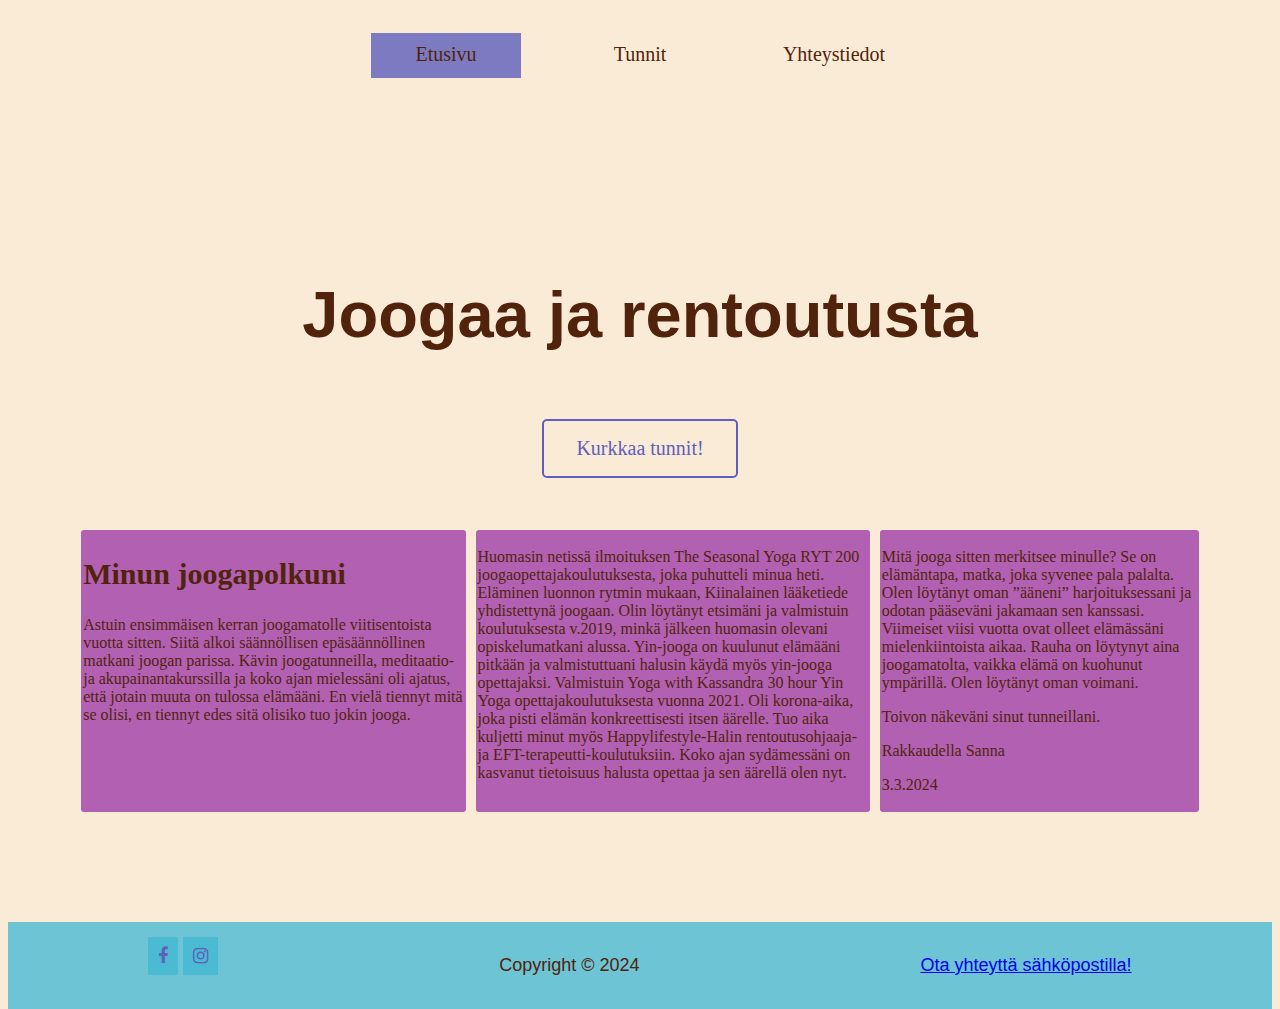
==== index.html @ 7939cbe0 "taustakuva yritys etusivulle" ====
<!DOCTYPE html>
<html lang="fi">
<head>
    <meta charset="UTF-8">
    <meta name="viewport" content="width=device-width, initial-scale=1.0">
    <meta name="robots" content="noindex">
    <meta name="googlebot" content="noindex">
    <link rel="stylesheet" href="tyyli.css"> 
    <link rel="stylesheet" href="https://cdnjs.cloudflare.com/ajax/libs/font-awesome/4.7.0/css/font-awesome.min.css">
    <title>Joogaa ja rentoutusta</title>
</head>
<body id="etusivu">
    <header>
        <nav>
            <a href="index.html" id="valittu">Etusivu</a>
            <a href="tunnit.html">Tunnit</a>
            <a href="yhteystiedot.html">Yhteystiedot</a>
        </nav>

        <h1 id="slogan">Joogaa ja rentoutusta</h1>
        <a href="tunnit.html" class="toimintakehote">Kurkkaa tunnit!</a>

    </header>
<div class="sisalto">
    <section class="grid-container" id="paasivu">
        <div class="grid-teksti1">
            <h2>Minun joogapolkuni</h2>
            <p>Astuin ensimmäisen kerran joogamatolle viitisentoista vuotta sitten. Siitä alkoi säännöllisen epäsäännöllinen matkani joogan parissa.  Kävin joogatunneilla, meditaatio- ja akupainantakurssilla ja koko ajan mielessäni oli ajatus, että jotain muuta on tulossa elämääni. En vielä tiennyt mitä se olisi, en tiennyt edes sitä olisiko tuo jokin jooga.</p>
        </div>

        <div class="grid-teksti2">
            <p>Huomasin netissä ilmoituksen The Seasonal Yoga RYT 200 joogaopettajakoulutuksesta, joka puhutteli minua heti. Eläminen luonnon rytmin mukaan, Kiinalainen lääketiede yhdistettynä joogaan. Olin löytänyt etsimäni ja valmistuin koulutuksesta v.2019, minkä jälkeen huomasin olevani opiskelumatkani alussa. Yin-jooga on kuulunut elämääni pitkään ja valmistuttuani halusin käydä myös yin-jooga opettajaksi. Valmistuin Yoga with Kassandra 30 hour Yin Yoga opettajakoulutuksesta vuonna 2021. Oli korona-aika, joka pisti elämän konkreettisesti itsen äärelle. Tuo aika kuljetti minut myös Happylifestyle-Halin rentoutusohjaaja- ja EFT-terapeutti-koulutuksiin. Koko ajan sydämessäni on kasvanut tietoisuus halusta opettaa ja sen äärellä olen nyt.</p>
        </div>
   
        <div class="grid-teksti3">
            <p>Mitä jooga sitten merkitsee minulle? Se on elämäntapa, matka, joka syvenee pala palalta. Olen löytänyt oman ”ääneni” harjoituksessani ja odotan pääseväni jakamaan sen kanssasi. Viimeiset viisi vuotta ovat olleet elämässäni mielenkiintoista aikaa. Rauha on löytynyt aina joogamatolta, vaikka elämä on kuohunut ympärillä. Olen löytänyt oman voimani.</p>
            <p>Toivon näkeväni sinut tunneillani.</p>
            <p>Rakkaudella Sanna</p>
            <p>3.3.2024</p>
        </div>
     </section>
    </div>
    <footer>
        <div>
            <a href="https://www.facebook.com"> <i class="fa fa-facebook"></i></a>
            <a href="https://www.instagram.com/"> <i class="fa fa-instagram"></i></a>
        </div>
        <div>
            <p>Copyright &copy; 2024</p>
        </div>
        <div>
            <p><a href="mailto:joogaa.rentoutusta@gmail.com">Ota yhteyttä sähköpostilla!</a></p>
        </div>
    </footer>
</body>
</html>
---- tyyli.css ----
body {
    background-color: antiquewhite;
    font-size: 16px;
}

h1 {
    color: #51230c;
    text-align: center;
    font-family: sans-serif;
}

p {
    color: #51230c;
}

h2, h3 {
    color: #51230c;
    text-align: left;
}

header{
    text-align: center;
    padding-top: 20px;
}

/*Some ikoni*/
.fa {
    padding: 10px;
    text-align: center;
    text-decoration: none;
    background-color: #42b8d3c5;
    color: #6060ba;
    font-size: 18px;
}

.fa:hover {
    opacity: 0.6;
}

/*päävalikko*/

nav a {
    color: #51230c;
    text-decoration: none;
    display:inline-block;
    border-bottom: #6060ba;
    font-family: cursive;
}

nav a:hover {
    color: #51230c;
    background-color:#6060bae0;
}

#valittu {
    color: #51230c;
    background-color: #6060bad0;
}

.toimintakehote {
    border: 2px solid #6060ba;
    border-radius: 5px;
    background-color: antiquewhite;
    font-family: cursive;
    color: #6060ba;
    padding: 16px 32px;
    text-align: center;
    text-decoration: none;
    display: inline-block;
    margin: 4px 2px;
    cursor: pointer;
}

/*Pääsivun sisällön asettelu*/
.grid-teksti1 {grid-area: g1;}
.grid-teksti2 {grid-area: g2;}
.grid-teksti3 {grid-area: g3;}

.grid-container {
    display: grid;
    gap: 10px;
    padding: 10px;
}

.grid-teksti1 {
    border: 2px solid #B260B2;
    border-radius: 3px;
    background-color: #B260B2;
    color:antiquewhite;
}

.grid-teksti2 {
    border: 2px solid #B260B2;
    border-radius: 3px;
    background-color: #B260B2;
    color:antiquewhite;
}

.grid-teksti3 {
    border: 2px solid #B260B2;
    border-radius: 3px;
    background-color: #B260B2;
    color:antiquewhite;
}

/*Tunnit välilehden asettelu*/
.grid-tunnit1 {grid-area: g1;}
.grid-maisema2-kuva {grid-area: g2;}
.grid-muut-tunnit {grid-area: g3;}

.grid-tuntisivu {
    display: grid;
    gap: 10px;
    padding: 10px;
}

/*Footer, joka sivulla sama*/
footer{
    font-family: sans-serif;
    font-size: 18px;
    color: #6060ba;
    background-color: #42b8d3c5;
    display: flex;
    justify-content: space-around;
    padding-top: 15px;
    padding-bottom: 15px;
    text-decoration: none;

}

/*Mobiilikoko*/
@media (max-width: 600px) {
    
    nav a {
        font-size: 15px;
        width: 100px;
        height: 20px;
        padding: 7px;
        margin: 3px 5px;
    }

    #slogan {
        font-size: 30px;
        padding: 20px;
    }

    .toimintakehote {
        font-size: 18px;
    }

    .sisalto {
        margin: 3% 5% 3% 5%;
    }

    .alisivu-sisalto {
        margin: 3% 5% 3% 5%;
        padding-top: 50px;
        flex-direction: column;
    }

    h1 {
        font-size: 25px;
    }

    h2 {
        font-size: 20px;
    }

    h3 {
        font-size: 18px;
    }

    #paasivu {
        grid-template-areas: 
        'g1'
        'g1'
        'g2'
        'g2'
        'g3'
        'g3';
    }

    .grid-tuntisivu {
        grid-template-areas:
        'g1'
        'g1'
        'g2'
        'g3'
        'g3'
        'g3';
    }

    footer {
        flex-direction: column;
        text-align: center;
    }
}

/*Tabletti koko*/
@media screen and (min-width: 600px) {

nav a {
    font-size: 15px;
    width: 100px;
    height: 20px;
    padding: 7px;
    margin: 3px 5px;
 }

 #slogan {
    font-size: 40px;
    padding-top: 100px;
    padding-bottom: 20px;
    padding-left: 50px;
    padding-right: 50px;
 }

 .toimintakehote {
    font-size: 20px;
 }

 .sisalto {
    margin: 3% 5% 3% 5%;
 }

 .alisivu-sisalto {
    margin: 3% 5% 3% 5%;
    flex-direction: column;
 }

 h1 {
    font-size: 30px;
 }

 h2 {
    font-size: 25px;
 }

 h3 {
    font-size: 20px;
 }

 #paasivu {
    grid-template-areas: 
    'g1'
    'g1'
    'g2'
    'g2'
    'g3'
    'g3';
 }

 .grid-tuntisivu {
    grid-template-areas: 
    'g1'
    'g1'
    'g2'
    'g3'
    'g3'
    'g3';
 }

 footer {
    flex-direction: column;
    text-align: center;
 }
    
}

/*Suuri näyttö*/
@media screen and (min-width: 1200px) {
    #etusivu {
        background-image: url(pexels-pixaby-268134.jpg);
        background-size: cover;
        height: 950px;
    }

nav a {
    font-size: 20px;
    width: 130px;
    height: 25px;
    padding: 10px;
    margin: 5px 20px;
}

#slogan {
    font-size: 65px;
    padding-top: 150px;
    padding-bottom: 20px;
    padding-left: 200px;
    padding-right: 200px;
}

.toimintakehote {
    font-size: 20px;
}

.sisalto {
   margin: 3% 5% 3% 5%; 
}

.alisivu-sisalto {
    margin: 3% 5% 3% 5%;
    padding-top: 100px;
}

h1 {
    font-size: 35px;
}

h2 {
    font-size: 30px;
}

h3 {
    font-size: 25px;
}

#paasivu {
    grid-template-areas: 
    'g1 g2 g3'
    'g1 g2 g3';
    margin-bottom: 100px;
}

.grid-tuntisivu {
    grid-template-areas: 
    'g1 g1 g2'
    'g3 g3 g3';
    margin-bottom: 50px;
}

footer{
    flex-direction: row;
    text-align: left;
    width: 100%;
}

}
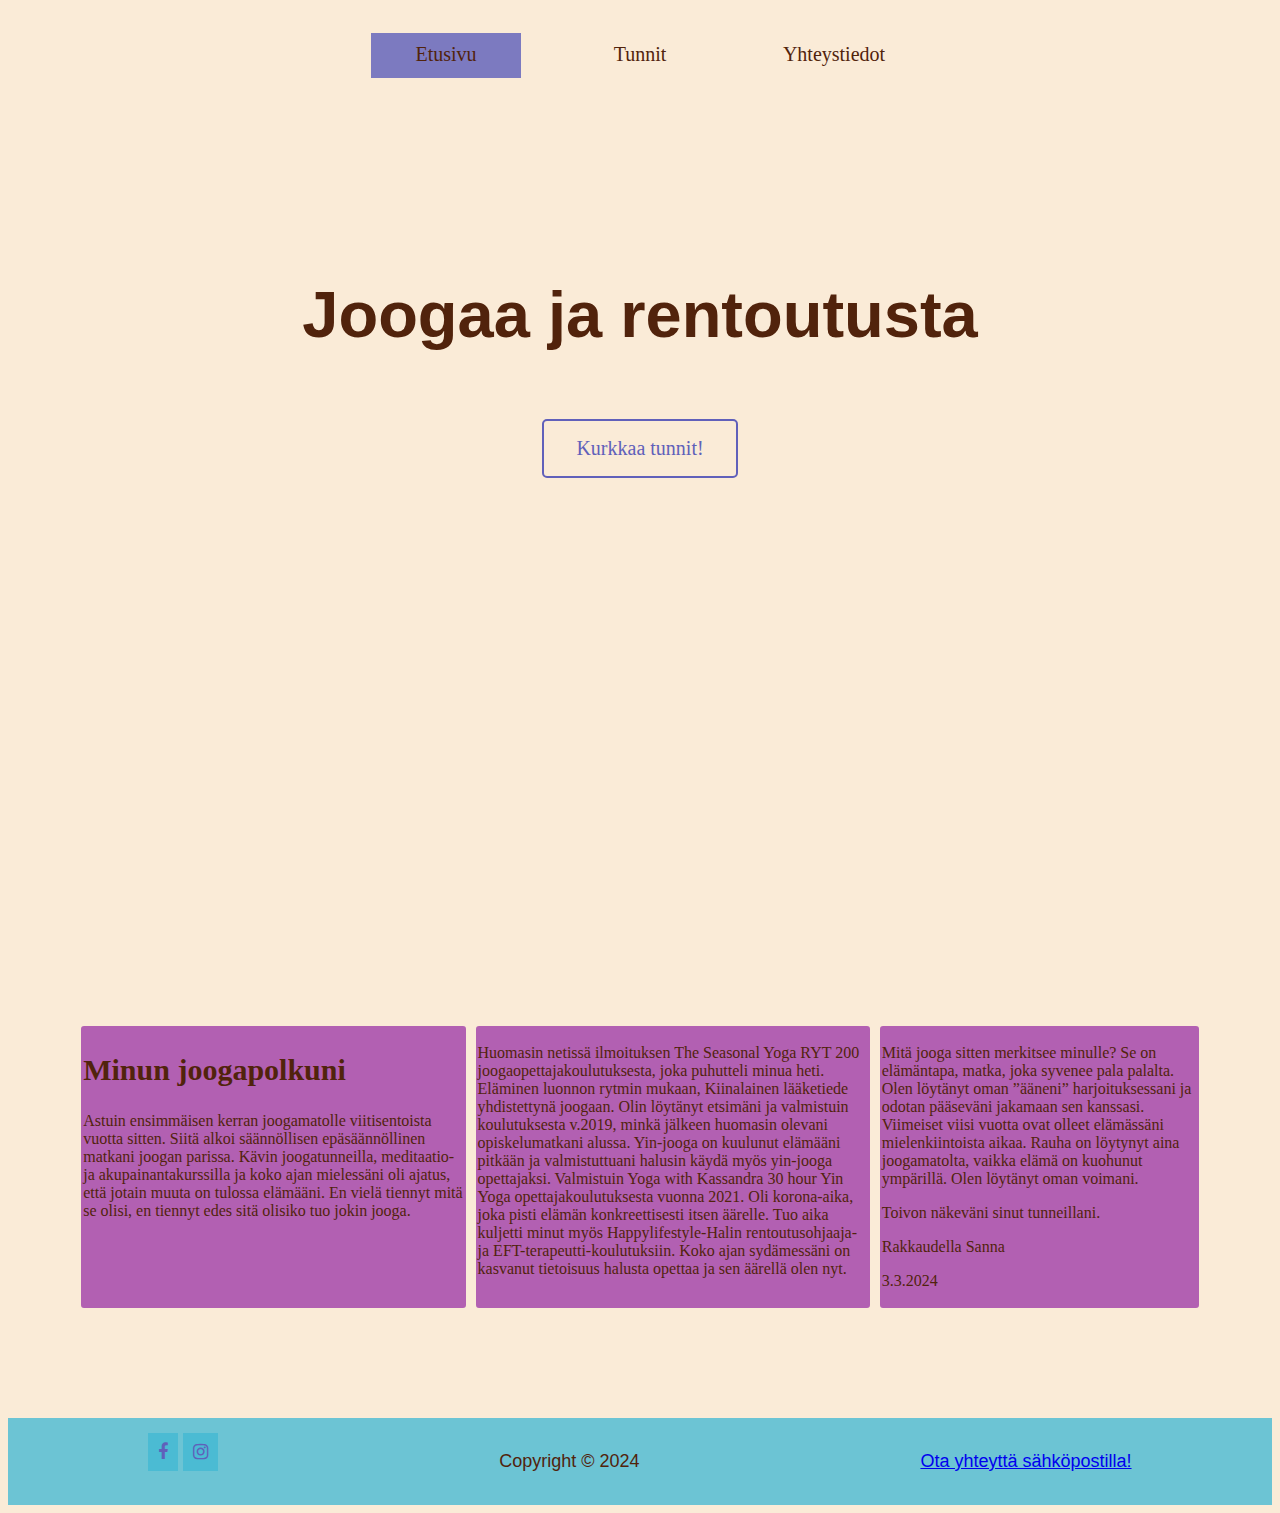
==== commit 945b32d3: ".." ====
--- a/index.html
+++ b/index.html
@@ -9,8 +9,8 @@
     <link rel="stylesheet" href="https://cdnjs.cloudflare.com/ajax/libs/font-awesome/4.7.0/css/font-awesome.min.css">
     <title>Joogaa ja rentoutusta</title>
 </head>
-<body id="etusivu">
-    <header>
+<body>
+    <header id="etusivu">
         <nav>
             <a href="index.html" id="valittu">Etusivu</a>
             <a href="tunnit.html">Tunnit</a>
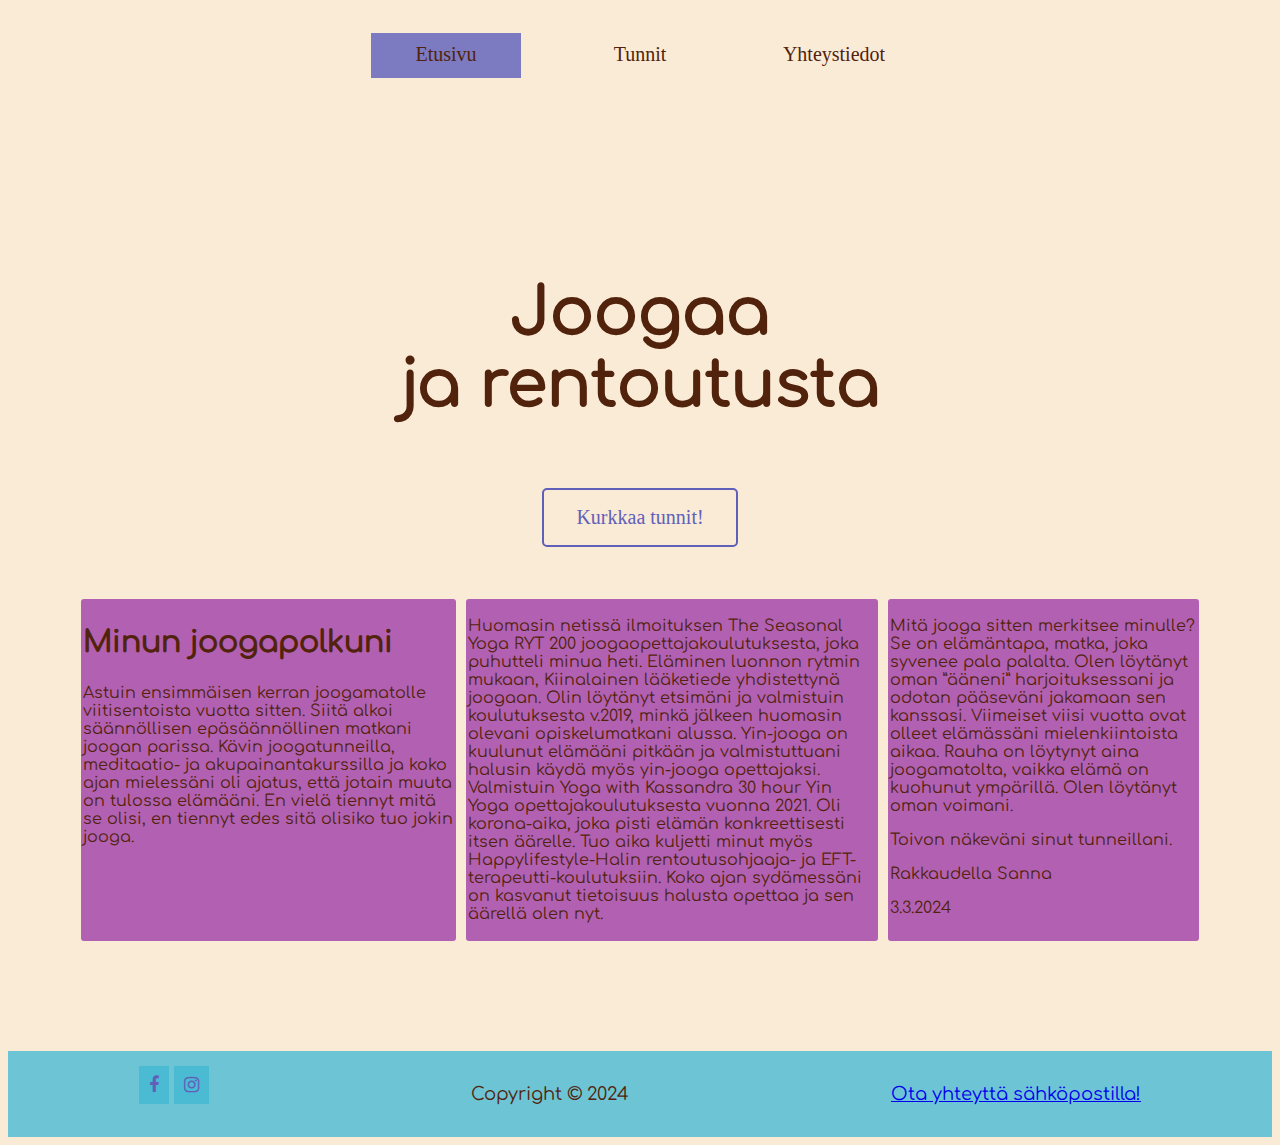
==== commit 122cc633: "br" ====
--- a/index.html
+++ b/index.html
@@ -17,7 +17,7 @@
             <a href="yhteystiedot.html">Yhteystiedot</a>
         </nav>
 
-        <h1 id="slogan">Joogaa ja rentoutusta</h1>
+        <h1 id="slogan">Joogaa <br>ja rentoutusta</h1>
         <a href="tunnit.html" class="toimintakehote">Kurkkaa tunnit!</a>
 
     </header>
--- a/tyyli.css
+++ b/tyyli.css
@@ -3,19 +3,27 @@
     font-size: 16px;
 }
 
+/*Fontit*/
+@font-face {
+    font-family: otsikko;
+    src: url(Comfortaa-Regular.ttf);
+}
+
 h1 {
     color: #51230c;
     text-align: center;
-    font-family: sans-serif;
+    font-family: otsikko;
 }
 
 p {
     color: #51230c;
+    font-family: otsikko;
 }
 
 h2, h3 {
     color: #51230c;
     text-align: left;
+    font-family: otsikko;
 }
 
 header{
@@ -269,11 +277,6 @@
 
 /*Suuri näyttö*/
 @media screen and (min-width: 1200px) {
-    #etusivu {
-        background-image: url(pexels-pixaby-268134.jpg);
-        background-size: cover;
-        height: 950px;
-    }
 
 nav a {
     font-size: 20px;
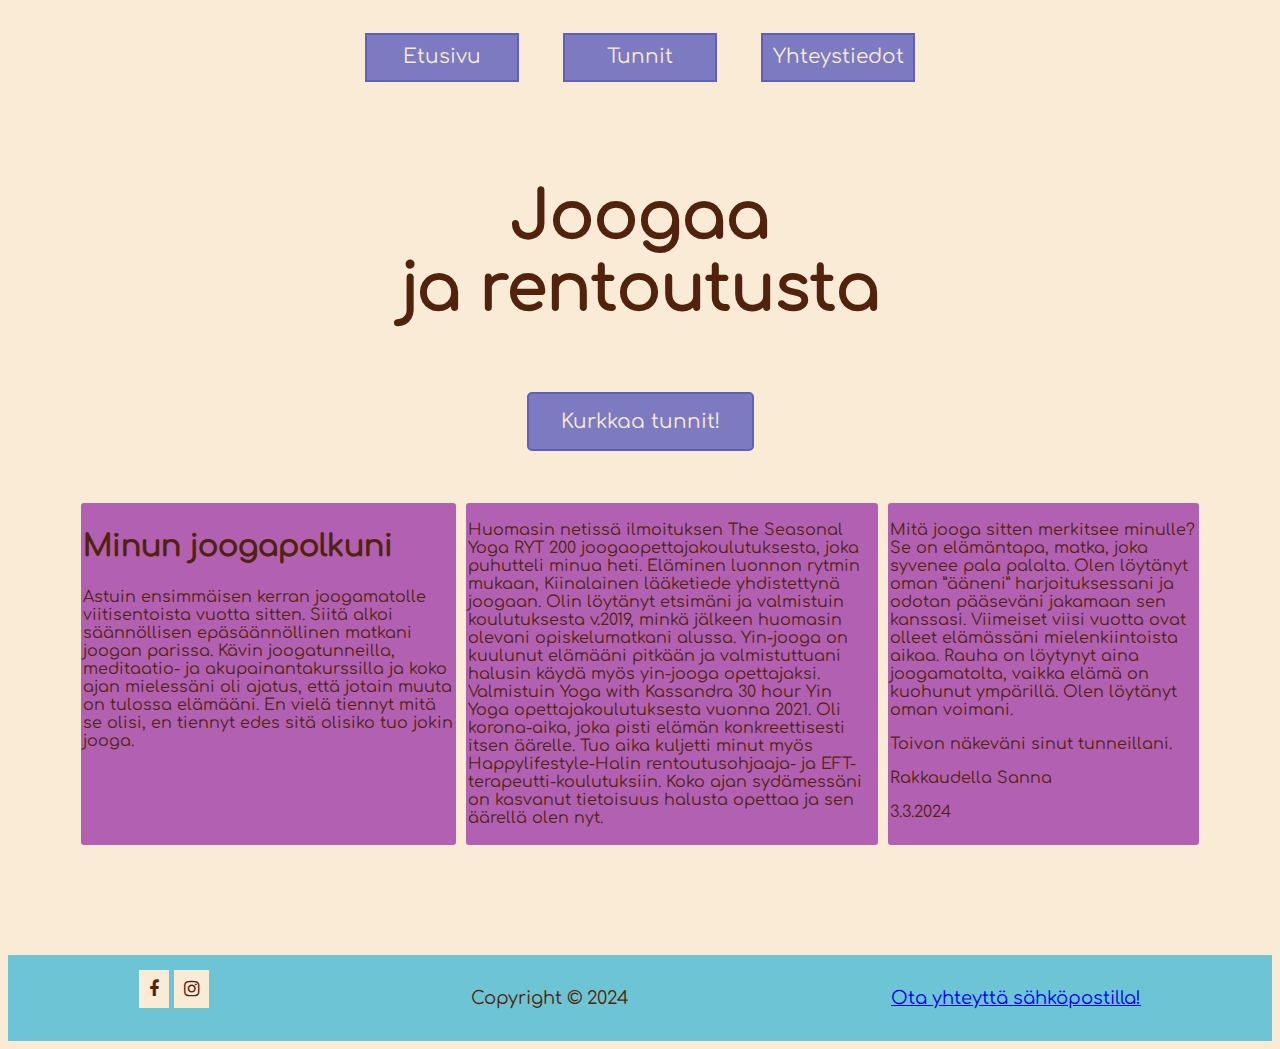
==== commit 154c3971: "Title muutoksia" ====
--- a/index.html
+++ b/index.html
@@ -7,7 +7,7 @@
     <meta name="googlebot" content="noindex">
     <link rel="stylesheet" href="tyyli.css"> 
     <link rel="stylesheet" href="https://cdnjs.cloudflare.com/ajax/libs/font-awesome/4.7.0/css/font-awesome.min.css">
-    <title>Joogaa ja rentoutusta</title>
+    <title>Joogaa ja rentoutusta monipuolisesti Tampereen alueella</title>
 </head>
 <body>
     <header id="etusivu">
--- a/tyyli.css
+++ b/tyyli.css
@@ -26,6 +26,11 @@
     font-family: otsikko;
 }
 
+#listaus {
+    font-family: otsikko;
+    color: #51230c;
+}
+
 header{
     text-align: center;
     padding-top: 20px;
@@ -36,41 +41,37 @@
     padding: 10px;
     text-align: center;
     text-decoration: none;
-    background-color: #42b8d3c5;
-    color: #6060ba;
-    font-size: 18px;
-}
-
-.fa:hover {
-    opacity: 0.6;
+    background-color:antiquewhite;
+    color:#51230c;
 }
 
 /*päävalikko*/
 
 nav a {
-    color: #51230c;
+    color:antiquewhite;
     text-decoration: none;
     display:inline-block;
-    border-bottom: #6060ba;
-    font-family: cursive;
+    border: 2px solid #6060ba;
+    font-family: otsikko;
+    background-color: #6060bad0;
 }
 
 nav a:hover {
-    color: #51230c;
+    color:antiquewhite;
     background-color:#6060bae0;
 }
 
 #valittu {
-    color: #51230c;
+    color:antiquewhite;
     background-color: #6060bad0;
 }
 
 .toimintakehote {
     border: 2px solid #6060ba;
     border-radius: 5px;
-    background-color: antiquewhite;
-    font-family: cursive;
-    color: #6060ba;
+    background-color: #6060bad0;
+    font-family: otsikko;
+    color:antiquewhite;
     padding: 16px 32px;
     text-align: center;
     text-decoration: none;
@@ -126,7 +127,7 @@
 footer{
     font-family: sans-serif;
     font-size: 18px;
-    color: #6060ba;
+    color: #51230c;
     background-color: #42b8d3c5;
     display: flex;
     justify-content: space-around;
@@ -288,7 +289,7 @@
 
 #slogan {
     font-size: 65px;
-    padding-top: 150px;
+    padding-top: 50px;
     padding-bottom: 20px;
     padding-left: 200px;
     padding-right: 200px;
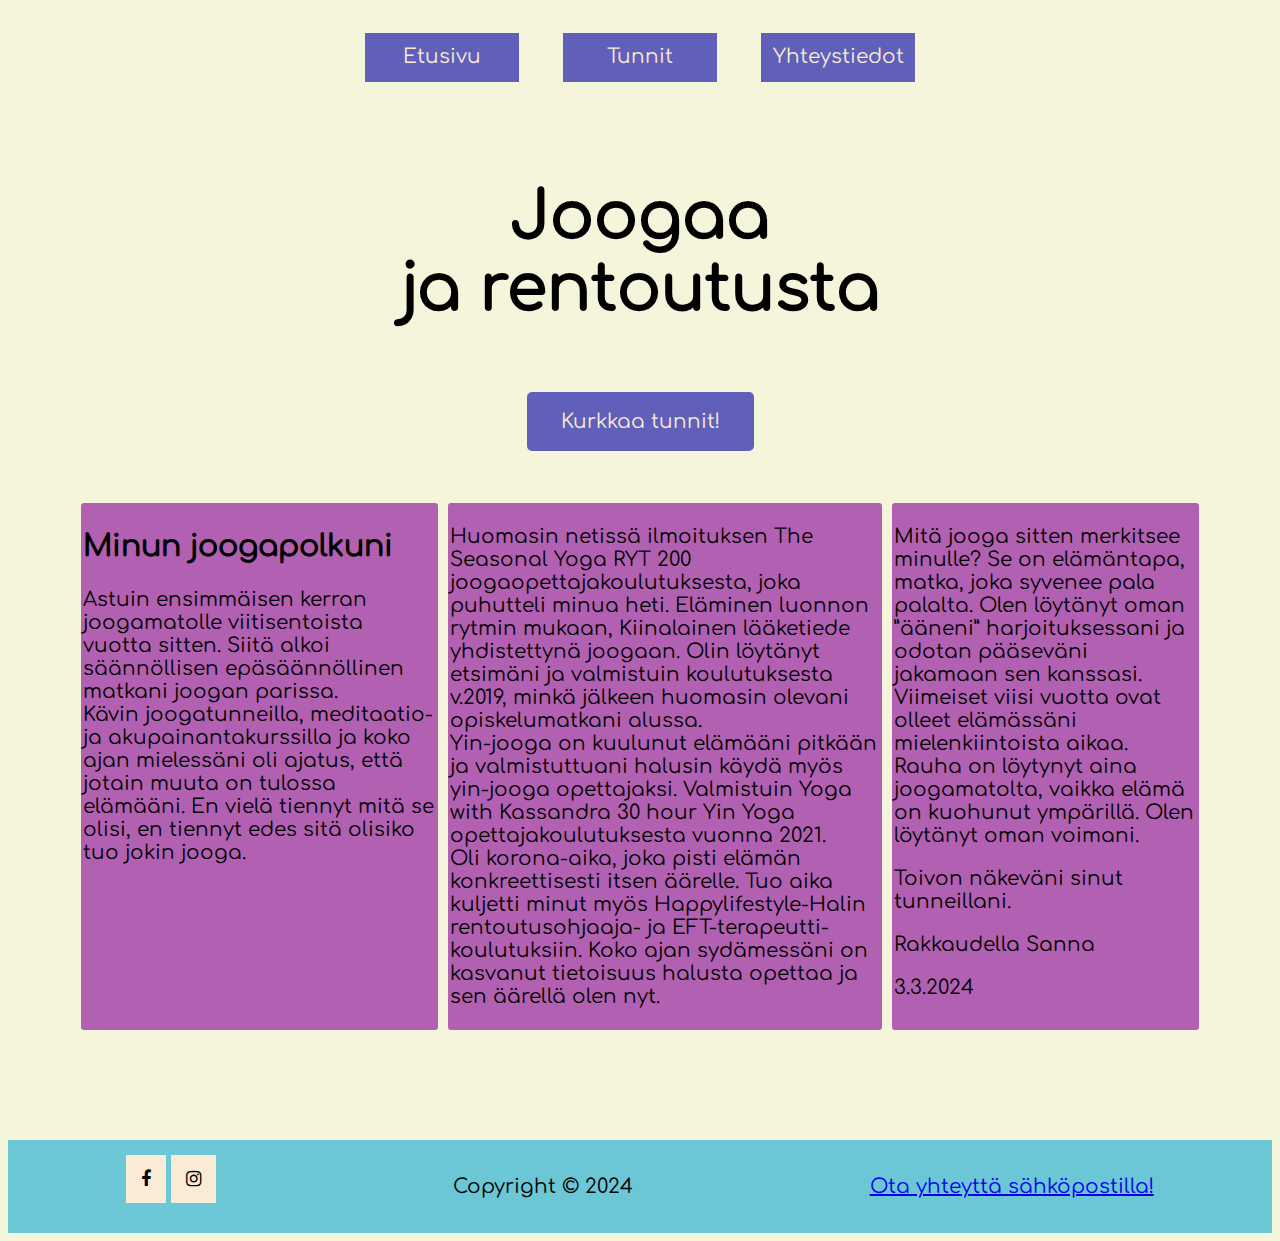
==== commit 02790fdc: "kappalejakoja" ====
--- a/index.html
+++ b/index.html
@@ -25,11 +25,11 @@
     <section class="grid-container" id="paasivu">
         <div class="grid-teksti1">
             <h2>Minun joogapolkuni</h2>
-            <p>Astuin ensimmäisen kerran joogamatolle viitisentoista vuotta sitten. Siitä alkoi säännöllisen epäsäännöllinen matkani joogan parissa.  Kävin joogatunneilla, meditaatio- ja akupainantakurssilla ja koko ajan mielessäni oli ajatus, että jotain muuta on tulossa elämääni. En vielä tiennyt mitä se olisi, en tiennyt edes sitä olisiko tuo jokin jooga.</p>
+            <p>Astuin ensimmäisen kerran joogamatolle viitisentoista vuotta sitten. Siitä alkoi säännöllisen epäsäännöllinen matkani joogan parissa.<br>  Kävin joogatunneilla, meditaatio- ja akupainantakurssilla ja koko ajan mielessäni oli ajatus, että jotain muuta on tulossa elämääni. En vielä tiennyt mitä se olisi, en tiennyt edes sitä olisiko tuo jokin jooga.</p>
         </div>
 
         <div class="grid-teksti2">
-            <p>Huomasin netissä ilmoituksen The Seasonal Yoga RYT 200 joogaopettajakoulutuksesta, joka puhutteli minua heti. Eläminen luonnon rytmin mukaan, Kiinalainen lääketiede yhdistettynä joogaan. Olin löytänyt etsimäni ja valmistuin koulutuksesta v.2019, minkä jälkeen huomasin olevani opiskelumatkani alussa. Yin-jooga on kuulunut elämääni pitkään ja valmistuttuani halusin käydä myös yin-jooga opettajaksi. Valmistuin Yoga with Kassandra 30 hour Yin Yoga opettajakoulutuksesta vuonna 2021. Oli korona-aika, joka pisti elämän konkreettisesti itsen äärelle. Tuo aika kuljetti minut myös Happylifestyle-Halin rentoutusohjaaja- ja EFT-terapeutti-koulutuksiin. Koko ajan sydämessäni on kasvanut tietoisuus halusta opettaa ja sen äärellä olen nyt.</p>
+            <p>Huomasin netissä ilmoituksen The Seasonal Yoga RYT 200 joogaopettajakoulutuksesta, joka puhutteli minua heti. Eläminen luonnon rytmin mukaan, Kiinalainen lääketiede yhdistettynä joogaan. Olin löytänyt etsimäni ja valmistuin koulutuksesta v.2019, minkä jälkeen huomasin olevani opiskelumatkani alussa.<br> Yin-jooga on kuulunut elämääni pitkään ja valmistuttuani halusin käydä myös yin-jooga opettajaksi. Valmistuin Yoga with Kassandra 30 hour Yin Yoga opettajakoulutuksesta vuonna 2021.<br> Oli korona-aika, joka pisti elämän konkreettisesti itsen äärelle. Tuo aika kuljetti minut myös Happylifestyle-Halin rentoutusohjaaja- ja EFT-terapeutti-koulutuksiin. Koko ajan sydämessäni on kasvanut tietoisuus halusta opettaa ja sen äärellä olen nyt.</p>
         </div>
    
         <div class="grid-teksti3">
--- a/tyyli.css
+++ b/tyyli.css
@@ -1,6 +1,5 @@
 body {
-    background-color: antiquewhite;
-    font-size: 16px;
+    background-color:beige;
 }
 
 /*Fontit*/
@@ -10,25 +9,31 @@
 }
 
 h1 {
-    color: #51230c;
+    color:black;
     text-align: center;
     font-family: otsikko;
 }
 
 p {
-    color: #51230c;
+    color:black;
     font-family: otsikko;
 }
 
 h2, h3 {
-    color: #51230c;
+    color:black;
     text-align: left;
     font-family: otsikko;
 }
 
 #listaus {
     font-family: otsikko;
-    color: #51230c;
+    color:black;
+}
+
+.some-lista {
+    font-family: otsikko;
+    color: black;
+    padding-left: 50px;
 }
 
 header{
@@ -38,11 +43,11 @@
 
 /*Some ikoni*/
 .fa {
-    padding: 10px;
+    padding: 15px;
     text-align: center;
     text-decoration: none;
     background-color:antiquewhite;
-    color:#51230c;
+    color:black;
 }
 
 /*päävalikko*/
@@ -53,23 +58,23 @@
     display:inline-block;
     border: 2px solid #6060ba;
     font-family: otsikko;
-    background-color: #6060bad0;
+    background-color: #6060ba;
 }
 
 nav a:hover {
     color:antiquewhite;
-    background-color:#6060bae0;
+    background-color:#6060ba;
 }
 
 #valittu {
     color:antiquewhite;
-    background-color: #6060bad0;
+    background-color: #6060ba;
 }
 
 .toimintakehote {
     border: 2px solid #6060ba;
     border-radius: 5px;
-    background-color: #6060bad0;
+    background-color: #6060ba;
     font-family: otsikko;
     color:antiquewhite;
     padding: 16px 32px;
@@ -80,6 +85,20 @@
     cursor: pointer;
 }
 
+.toimintakehote2 {
+    border: 2px solid #6060ba;
+    border-radius: 5px;
+    background-color: #6060ba;
+    font-family: otsikko;
+    color: antiquewhite;
+    padding: 16px 32px;
+    text-align: center;
+    text-decoration: none;
+    display: inline-block;
+    margin: 4px 2px;
+    cursor: pointer;
+}
+
 /*Pääsivun sisällön asettelu*/
 .grid-teksti1 {grid-area: g1;}
 .grid-teksti2 {grid-area: g2;}
@@ -95,21 +114,24 @@
     border: 2px solid #B260B2;
     border-radius: 3px;
     background-color: #B260B2;
-    color:antiquewhite;
 }
 
 .grid-teksti2 {
     border: 2px solid #B260B2;
     border-radius: 3px;
     background-color: #B260B2;
-    color:antiquewhite;
 }
 
 .grid-teksti3 {
     border: 2px solid #B260B2;
     border-radius: 3px;
     background-color: #B260B2;
-    color:antiquewhite;
+}
+
+.grid-tunnit1 {
+    border: 2px solid #ffa42c;
+    border-radius: 5px;
+    background-color: #ffa42c;
 }
 
 /*Tunnit välilehden asettelu*/
@@ -121,6 +143,10 @@
     display: grid;
     gap: 10px;
     padding: 10px;
+}
+
+.grid-maisema2-kuva {
+    padding-top: 40px;
 }
 
 /*Footer, joka sivulla sama*/
@@ -157,6 +183,10 @@
         font-size: 18px;
     }
 
+    .toimintakehote2 {
+        font-size: 18px;
+    }
+
     .sisalto {
         margin: 3% 5% 3% 5%;
     }
@@ -167,6 +197,12 @@
         flex-direction: column;
     }
 
+    .yhteystiedot-sisalto {
+        margin: 3% 10% 3% 10%;
+        padding-top: 50px;
+        flex-direction: column;
+    }
+
     h1 {
         font-size: 25px;
     }
@@ -177,6 +213,10 @@
 
     h3 {
         font-size: 18px;
+    }
+
+    p {
+        font-size: 16px;
     }
 
     #paasivu {
@@ -228,12 +268,23 @@
     font-size: 20px;
  }
 
+ .toimintakehote2 {
+    font-size: 20px;
+ }
+
  .sisalto {
     margin: 3% 5% 3% 5%;
  }
 
  .alisivu-sisalto {
     margin: 3% 5% 3% 5%;
+    padding-top: 50px;
+    flex-direction: column;
+ }
+
+ .yhteystiedot-sisalto {
+    margin: 3% 10% 3% 10%;
+    padding-top: 50px;
     flex-direction: column;
  }
 
@@ -247,6 +298,10 @@
 
  h3 {
     font-size: 20px;
+ }
+
+ p {
+    font-size: 18px;
  }
 
  #paasivu {
@@ -299,6 +354,10 @@
     font-size: 20px;
 }
 
+.toimintakehote2 {
+    font-size: 20px;
+}
+
 .sisalto {
    margin: 3% 5% 3% 5%; 
 }
@@ -318,6 +377,10 @@
 
 h3 {
     font-size: 25px;
+}
+
+p {
+    font-size: 20px;
 }
 
 #paasivu {
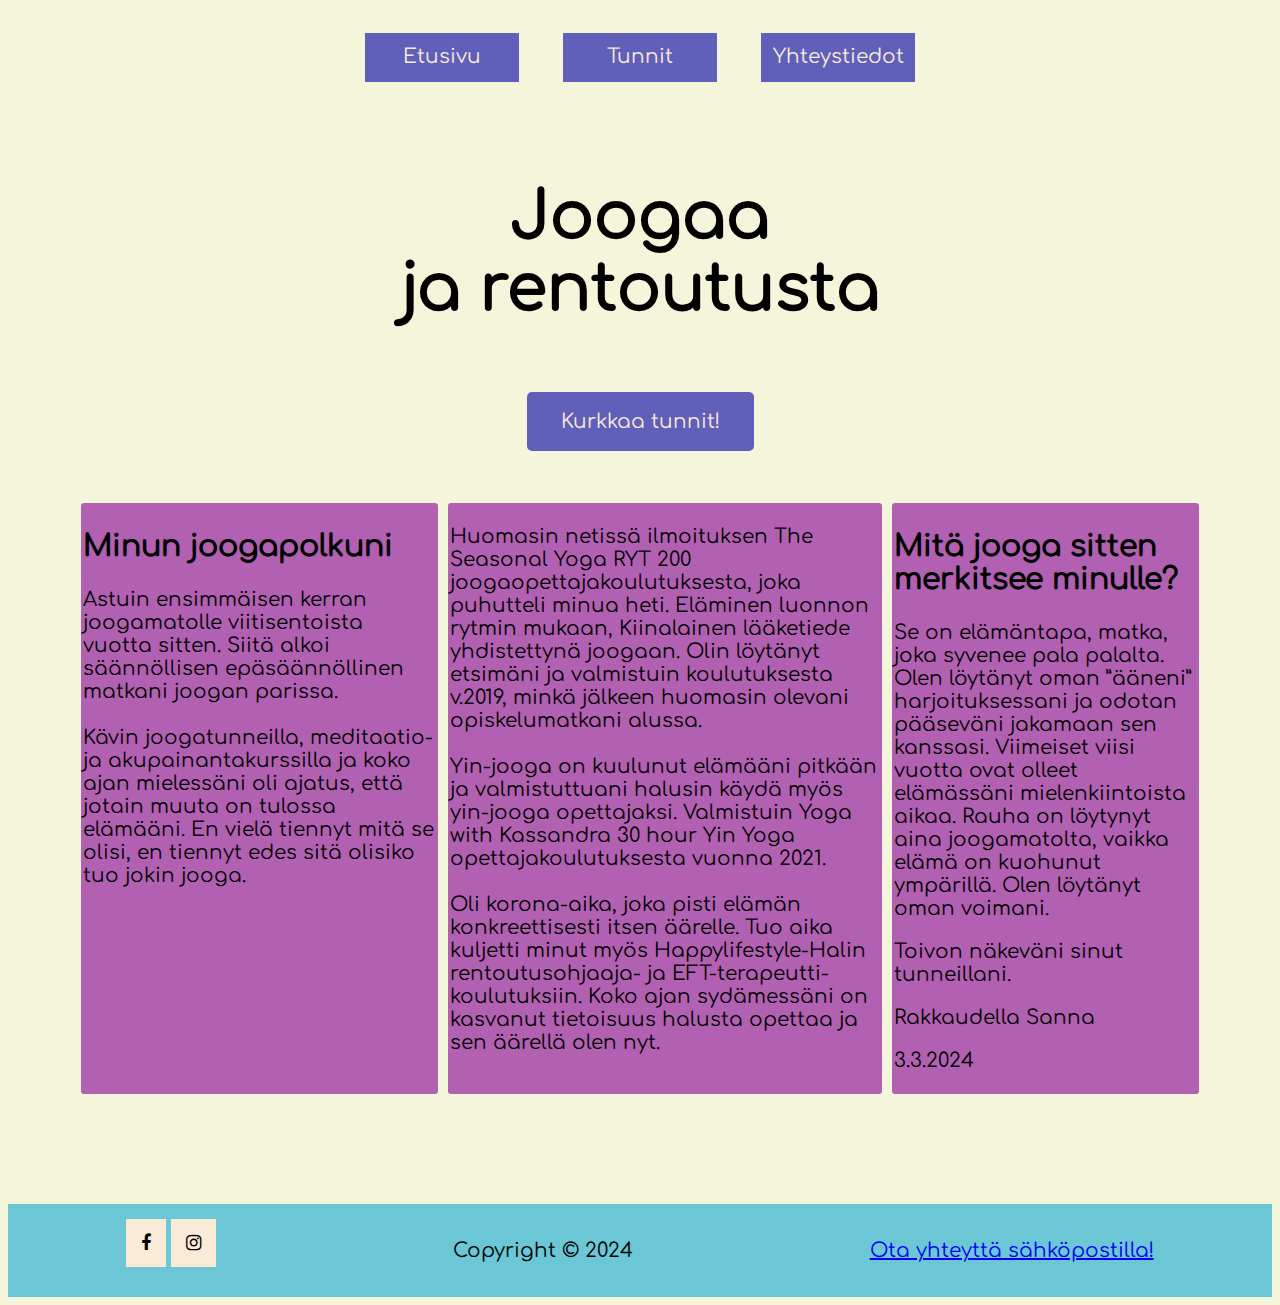
==== commit 370d1625: "välejä" ====
--- a/index.html
+++ b/index.html
@@ -25,15 +25,16 @@
     <section class="grid-container" id="paasivu">
         <div class="grid-teksti1">
             <h2>Minun joogapolkuni</h2>
-            <p>Astuin ensimmäisen kerran joogamatolle viitisentoista vuotta sitten. Siitä alkoi säännöllisen epäsäännöllinen matkani joogan parissa.<br>  Kävin joogatunneilla, meditaatio- ja akupainantakurssilla ja koko ajan mielessäni oli ajatus, että jotain muuta on tulossa elämääni. En vielä tiennyt mitä se olisi, en tiennyt edes sitä olisiko tuo jokin jooga.</p>
+            <p>Astuin ensimmäisen kerran joogamatolle viitisentoista vuotta sitten. Siitä alkoi säännöllisen epäsäännöllinen matkani joogan parissa.<br><br>  Kävin joogatunneilla, meditaatio- ja akupainantakurssilla ja koko ajan mielessäni oli ajatus, että jotain muuta on tulossa elämääni. En vielä tiennyt mitä se olisi, en tiennyt edes sitä olisiko tuo jokin jooga.</p>
         </div>
 
         <div class="grid-teksti2">
-            <p>Huomasin netissä ilmoituksen The Seasonal Yoga RYT 200 joogaopettajakoulutuksesta, joka puhutteli minua heti. Eläminen luonnon rytmin mukaan, Kiinalainen lääketiede yhdistettynä joogaan. Olin löytänyt etsimäni ja valmistuin koulutuksesta v.2019, minkä jälkeen huomasin olevani opiskelumatkani alussa.<br> Yin-jooga on kuulunut elämääni pitkään ja valmistuttuani halusin käydä myös yin-jooga opettajaksi. Valmistuin Yoga with Kassandra 30 hour Yin Yoga opettajakoulutuksesta vuonna 2021.<br> Oli korona-aika, joka pisti elämän konkreettisesti itsen äärelle. Tuo aika kuljetti minut myös Happylifestyle-Halin rentoutusohjaaja- ja EFT-terapeutti-koulutuksiin. Koko ajan sydämessäni on kasvanut tietoisuus halusta opettaa ja sen äärellä olen nyt.</p>
+            <p>Huomasin netissä ilmoituksen The Seasonal Yoga RYT 200 joogaopettajakoulutuksesta, joka puhutteli minua heti. Eläminen luonnon rytmin mukaan, Kiinalainen lääketiede yhdistettynä joogaan. Olin löytänyt etsimäni ja valmistuin koulutuksesta v.2019, minkä jälkeen huomasin olevani opiskelumatkani alussa.<br><br> Yin-jooga on kuulunut elämääni pitkään ja valmistuttuani halusin käydä myös yin-jooga opettajaksi. Valmistuin Yoga with Kassandra 30 hour Yin Yoga opettajakoulutuksesta vuonna 2021.<br><br> Oli korona-aika, joka pisti elämän konkreettisesti itsen äärelle. Tuo aika kuljetti minut myös Happylifestyle-Halin rentoutusohjaaja- ja EFT-terapeutti-koulutuksiin. Koko ajan sydämessäni on kasvanut tietoisuus halusta opettaa ja sen äärellä olen nyt.</p>
         </div>
    
         <div class="grid-teksti3">
-            <p>Mitä jooga sitten merkitsee minulle? Se on elämäntapa, matka, joka syvenee pala palalta. Olen löytänyt oman ”ääneni” harjoituksessani ja odotan pääseväni jakamaan sen kanssasi. Viimeiset viisi vuotta ovat olleet elämässäni mielenkiintoista aikaa. Rauha on löytynyt aina joogamatolta, vaikka elämä on kuohunut ympärillä. Olen löytänyt oman voimani.</p>
+            <h2>Mitä jooga sitten merkitsee minulle?</h2>
+            <p>Se on elämäntapa, matka, joka syvenee pala palalta. Olen löytänyt oman ”ääneni” harjoituksessani ja odotan pääseväni jakamaan sen kanssasi. Viimeiset viisi vuotta ovat olleet elämässäni mielenkiintoista aikaa. Rauha on löytynyt aina joogamatolta, vaikka elämä on kuohunut ympärillä. Olen löytänyt oman voimani.</p>
             <p>Toivon näkeväni sinut tunneillani.</p>
             <p>Rakkaudella Sanna</p>
             <p>3.3.2024</p>
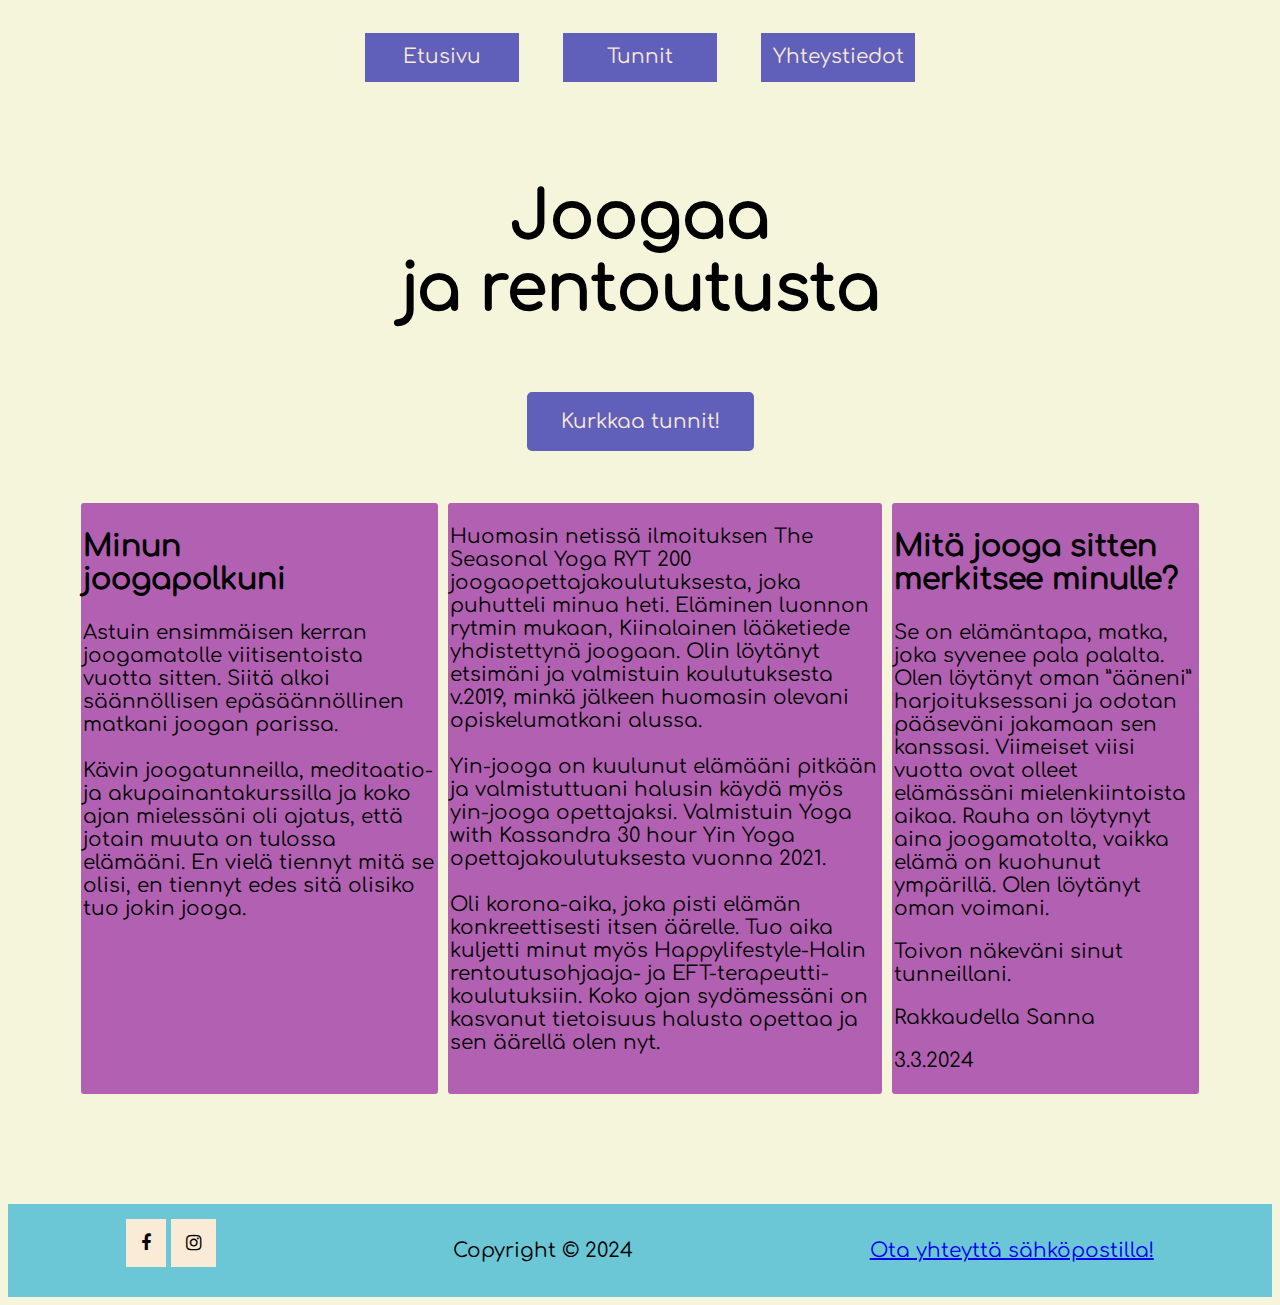
==== commit e3fbc5c6: "rivinvaihto" ====
--- a/index.html
+++ b/index.html
@@ -24,7 +24,7 @@
 <div class="sisalto">
     <section class="grid-container" id="paasivu">
         <div class="grid-teksti1">
-            <h2>Minun joogapolkuni</h2>
+            <h2>Minun <br>joogapolkuni</h2>
             <p>Astuin ensimmäisen kerran joogamatolle viitisentoista vuotta sitten. Siitä alkoi säännöllisen epäsäännöllinen matkani joogan parissa.<br><br>  Kävin joogatunneilla, meditaatio- ja akupainantakurssilla ja koko ajan mielessäni oli ajatus, että jotain muuta on tulossa elämääni. En vielä tiennyt mitä se olisi, en tiennyt edes sitä olisiko tuo jokin jooga.</p>
         </div>
 
